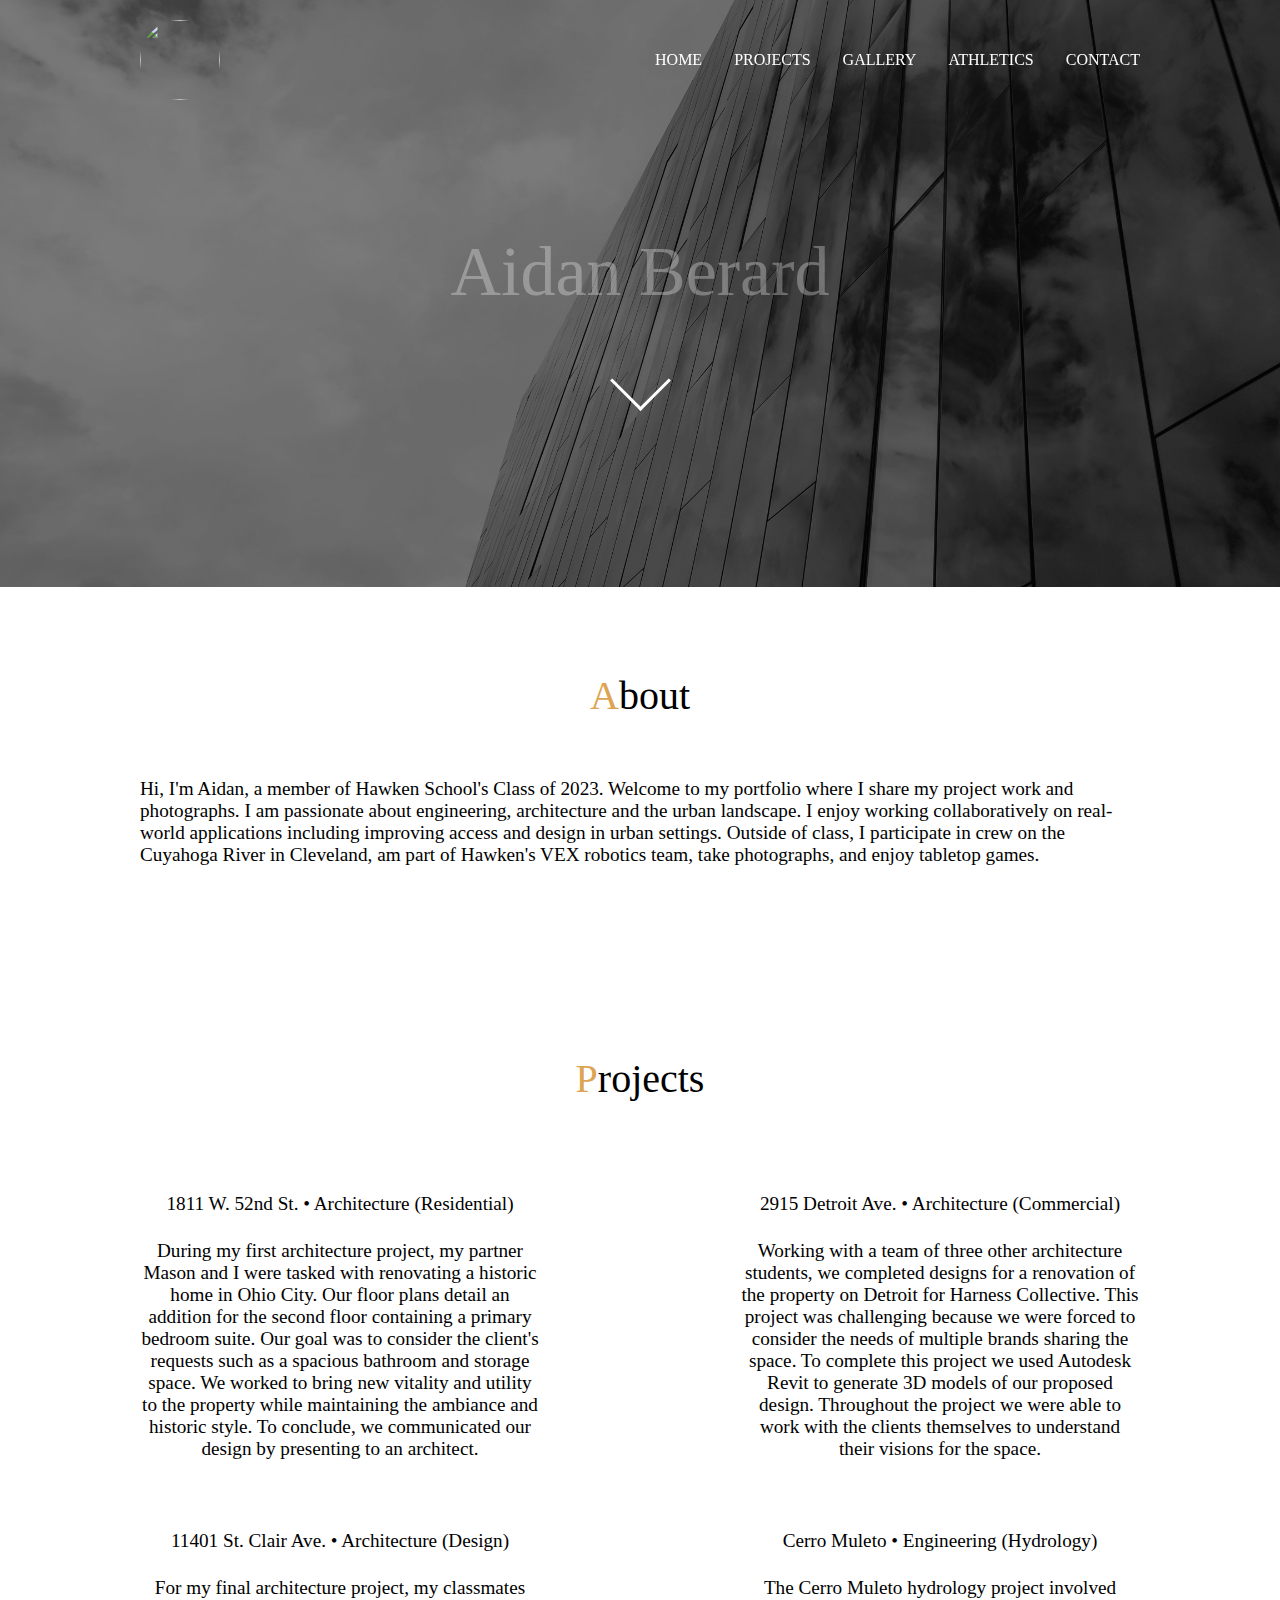
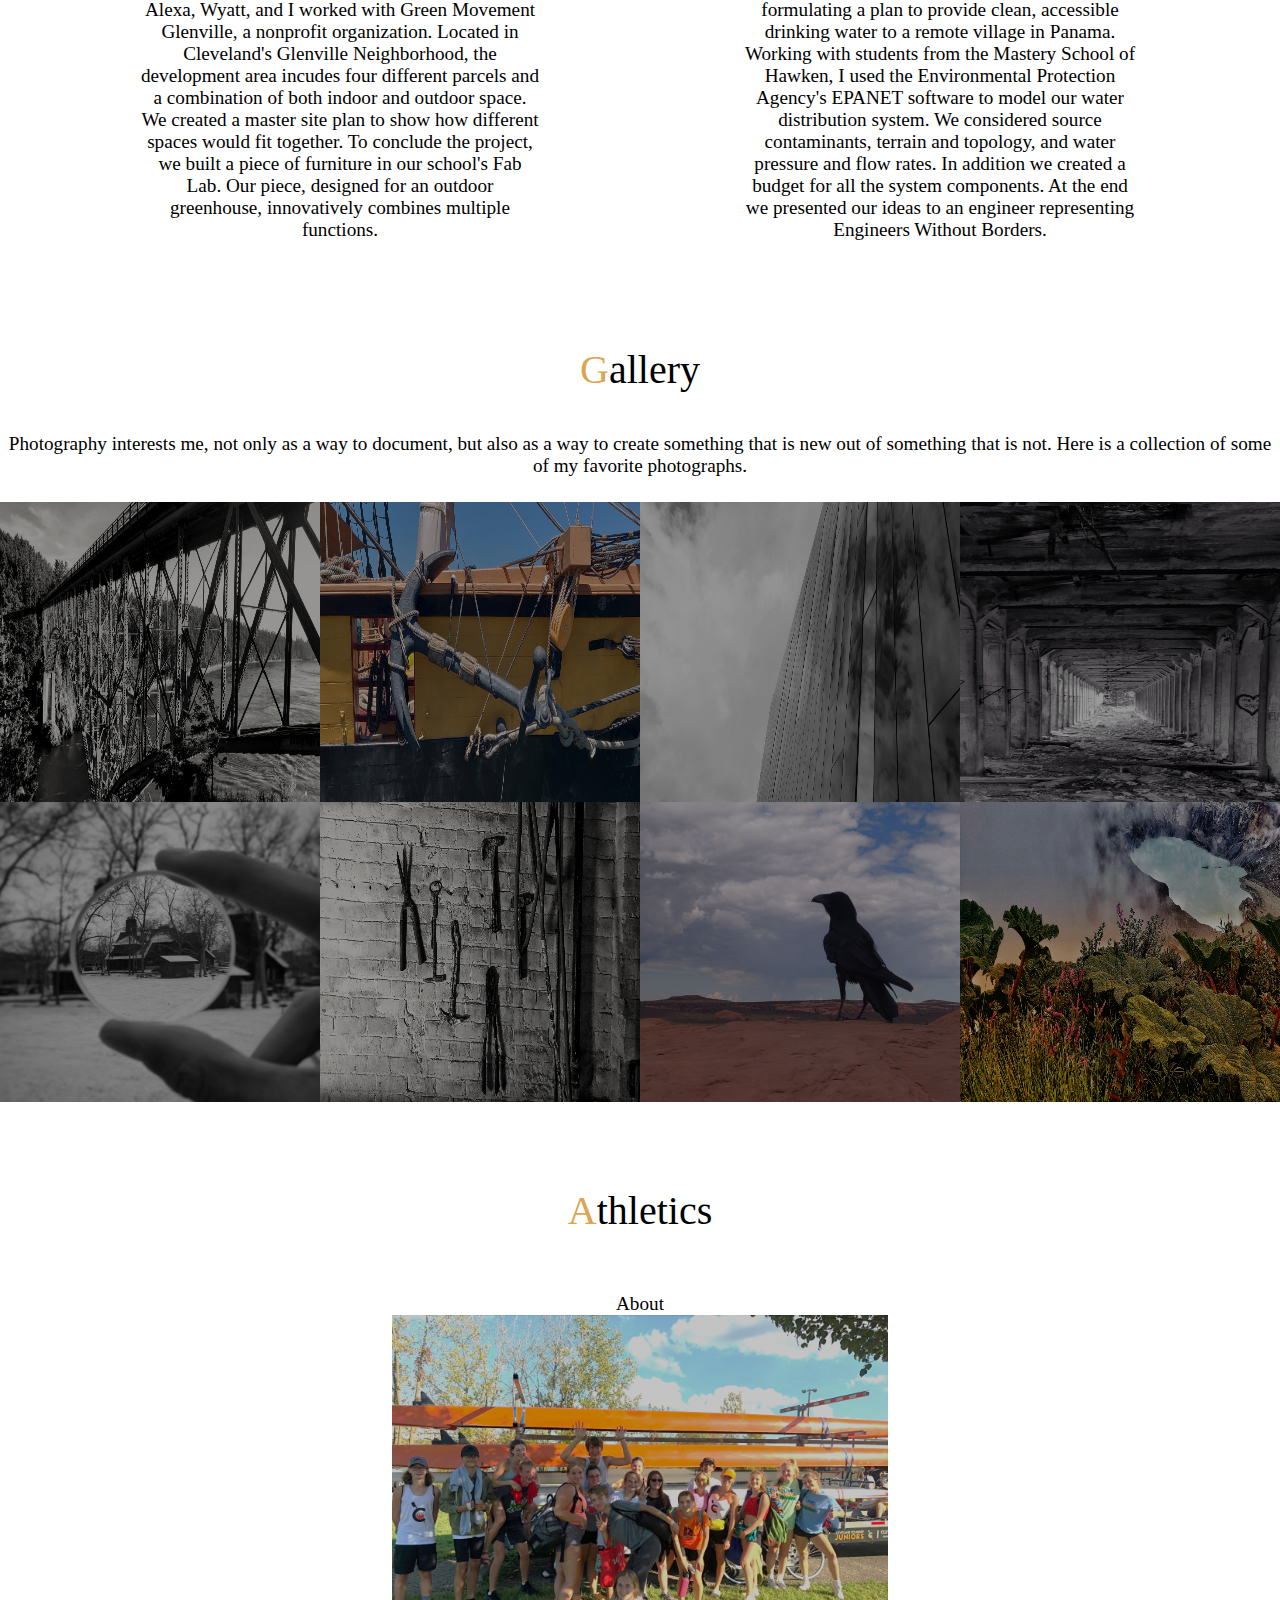
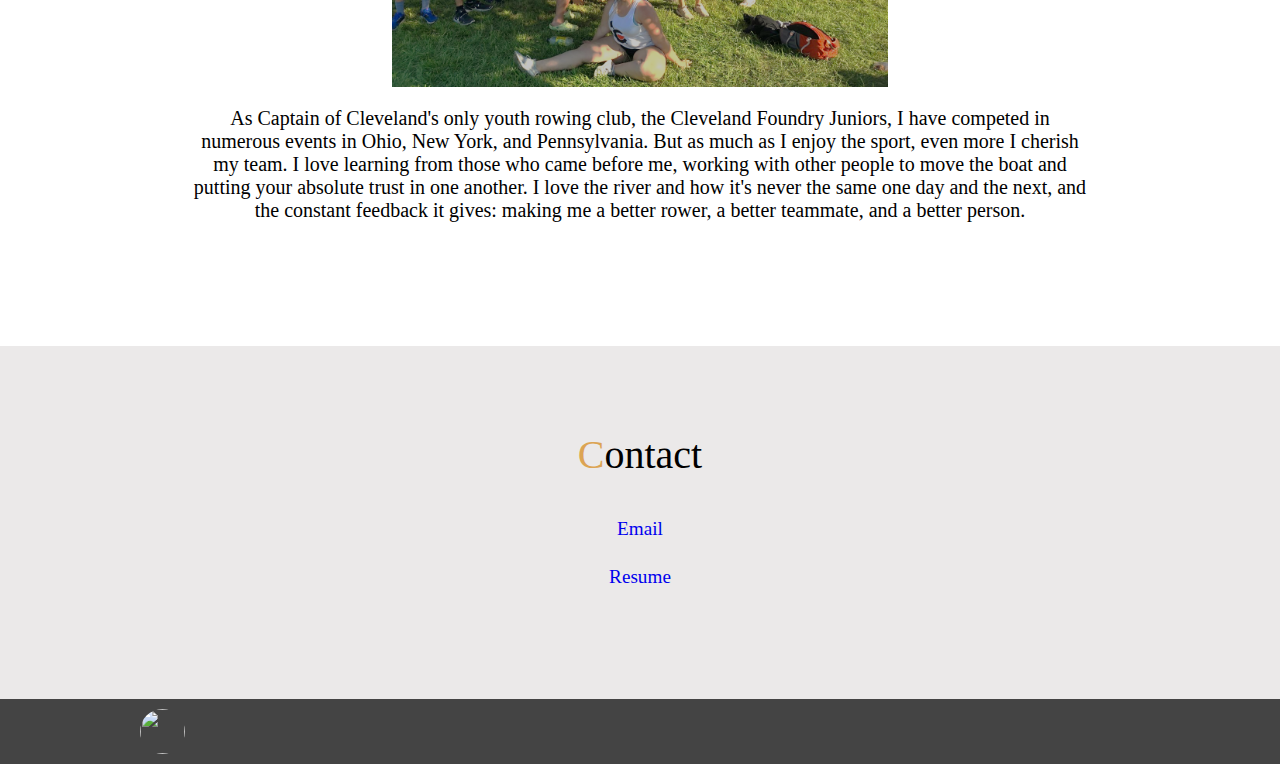
==== index.html @ 5b64a8fa "Add webring ID" ====
<!DOCTYPE html>
<html>

    <head>
        <title>Aidan Berard</title>
        <meta name="viewport" content="width=device-width, initial-scale=1.0">
        <link rel="stylesheet" href="https://use.typekit.net/bsw1cec.css">
        <link type="text/css" rel="stylesheet" href="./css/style.css" />

    </head>
    <body>
        <!-- Website Header-->
        <header>
            <!-- Main Navigation-->
            <nav>
                <div class="aw-container aw-align-center"> 
                    <!--a class="aw-logo aw-section-link" href="#">AB</a>-->
                    <img src="https://raw.githubusercontent.com/23beraid/23beraid.github.io/main/initial2.png" class= "aw-logo aw-section-link" alt="" href="#">
                    <ul class="aw-navigation">
                        <li><a class="aw-section-link" href="#">Home</a></li>
                        <li><a class="aw-section-link" href="#aw-projects">Projects</a></li>
                        <li><a class="aw-section-link" href="#aw-gallery">Gallery</a></li>
                        <li><a class="aw-section-link" href="#aw-testimonials">Athletics</a></li>
                        <li><a class="aw-section-link" href="#aw-contact">Contact</a></li>
                        
                    </ul>
                </div>
            </nav>
            <!-- Header Content-->
            <section class="aw-header-content">
                <div class="aw-header-text">
                    <h1 class='aw-pulsate'>Aidan Berard</h1>
                    <I class="aw-arrow aw-section-link" data-href="#aw-about"></I>
                </div>
                <img class="aw-main-banner" src="img\flickr\3.jpg" alt="Awesome main banner" />
            </section>

        </header>
        <!-- Main Content-->
        <section>
            <section id="aw-about" class="aw-container aw-section">
            <h3>About</h3>
            <p>Hi, I'm Aidan, a member of Hawken School's Class of 2023. Welcome to my portfolio where I share my project work and photographs.
                I am passionate about engineering, architecture and the urban landscape. 
                I enjoy working collaboratively on real-world applications including improving access and design in urban settings. 
                Outside of class, I participate in crew on the Cuyahoga River in Cleveland, am part of Hawken's VEX robotics team, take photographs, and enjoy tabletop games.         </p>
        </section>
        <section>
            <!-- Projects-->
            <section id="aw-projects" class="aw-container aw-section">
                <h3>Projects</h3>
                <div class="aw-column">
                    <i class="icon-water"></i>
                    <h4>1811 W. 52nd St. • Architecture (Residential)</h4>
                    <p>During my first architecture project, my partner Mason and I were tasked with renovating a historic home in Ohio City. Our
                        floor plans detail an addition for the second floor containing a primary bedroom suite. Our goal was to consider the client's 
                    requests such as a spacious bathroom and storage space. We worked to bring new vitality and utility to the property while
                maintaining the ambiance and historic style. To conclude, we communicated our design by presenting to an architect.  </s>  </p>
                </div>
                <div class="aw-column">
                    <i class="icon-water"></i>
                    <h4>2915 Detroit Ave. • Architecture (Commercial)</h4>
                    <p>Working with a team of three other architecture students, we completed designs for a renovation of the property on Detroit for 
                        Harness Collective. This project was challenging because we were forced to consider the needs of multiple brands sharing
                    the space. To complete this project we used Autodesk Revit to generate 3D models of our proposed design. Throughout
                the project we were able to work with the clients themselves to understand their visions for the space. </p>
                </div>
                <div class="aw-column">
                    <i class="icon-water"></i>
                    <h4>11401 St. Clair Ave. • Architecture (Design)</h4>
                    <p>For my final architecture project, my classmates Alexa, Wyatt, and I worked with Green Movement Glenville, a 
                        nonprofit organization. Located in Cleveland's Glenville Neighborhood, the development area incudes four
                        different parcels and a combination of both indoor and outdoor space. We created a master site plan to show
                        how different spaces would fit together. To conclude the project, we built a piece of furniture in our school's Fab Lab. 
                      Our piece, designed for an outdoor greenhouse, innovatively combines multiple functions. </p>
                </div>
                <div class="aw-column">
                    <i class="icon-water"></i>
                    <h4>Cerro Muleto • Engineering (Hydrology)</h4>
                    <p>The Cerro Muleto hydrology project involved formulating a plan to provide clean, accessible drinking water to 
                        a remote village in Panama. Working with students from the Mastery School of Hawken, I used the Environmental
                        Protection Agency's EPANET software to model our water distribution system. We considered source contaminants,
                        terrain and topology, and water pressure and flow rates. In addition we created a budget for all the system
                        components. At the end we presented our ideas to an engineer representing Engineers Without Borders. </p>
                </div>
            </section>
        <ul id="aw-gallery"></ul>
            <h3> Gallery</h3>
                <h4> Photography interests me, not only as a way to document, but also as a way to create something that is new out of
                    something that is not. Here is a collection of some of my favorite photographs. 
                </h4>
            
            <!-- Gallery-->
            <ul id="aw-gallery">
                
                
               
                <li><img src="./img/flickr/1.jpg" alt=""/></li>
                <li><img src="./img/flickr/2.jpg" alt=""/></li>
                <li><img src="./img/flickr/3.jpg" alt=""/></li>
                <li><img src="./img/flickr/4.jpg" alt=""/></li>
                <li><img src="./img/flickr/5.jpg" alt=""/></li>
                <li><img src="./img/flickr/6.jpg" alt=""/></li>
                <li><img src="./img/flickr/7.jpg" alt=""/></li>
                <li><img src="./img/flickr/8.jpg" alt=""/></li>
                <!-- <li><img src="./img/gallery/gallery-9.jpg" alt=""/></li>
                <li><img src="./img/gallery/gallery-10.jpg" alt=""/></li>
                <li><img src="./img/gallery/gallery-11.jpg" alt=""/></li>
                <li><img src="./img/gallery/gallery-12.jpg" alt=""/></li>
                <li><img src="./img/gallery/gallery-13.jpg" alt=""/></li>
                <li><img src="./img/gallery/gallery-14.jpg" alt=""/></li> -->
            </ul>
            <section id="aw-testimonials" class="aw-section">
                <h3>Athletics</h3>
                <div class="aw-testimonials">
                    <ul>
                        <li>
                            <div class="aw-user-data">
                                <!--<img src="./img/Users/user-1.jpg" alt="" /> -->
                                <span class="aw-user-name">About</span>

                            </div>
                            <ul id="aw-gallery2">
                                <li><img src="./img/flickr/crewpic.png" alt=""/> </li>
                             </ul>
                            <p>As Captain of Cleveland's only youth rowing club, the Cleveland Foundry Juniors, I have competed in 
                                numerous events in Ohio, New York, and Pennsylvania. But as much as I enjoy the sport, even more I cherish
                                my team. I love learning from those who came before me, working with other people to move the boat and 
                                putting your absolute trust in one another. I love the river and how it's never the same one day and the next,
                                and the constant feedback it gives: making me a better rower, a better teammate, and a better person.
                            </p>
                        </li>
                        <li>
                            <div class="aw-user-data">
                                <!-- img src="./img/Users/user-2.jpg" alt="" /> -->
                                <span class="aw-user-name">2019-2020</span>

                            </div>
                            <p>Head of the Cuyahoga • Mens Jr. Novice 8+ • 14th </p>
                            <p>  Hoover Columbus Fall Classic • Mens Jr. Novice 8+ • 7th </p>
                            <p>   Blake Haxton Fall Regatta • Mens 1st Novice 8+ • 10th </p>

                        </li>
                        <li>
                            <div class="aw-user-data">
                                <!--img src="./img/Users/user-3.jpg" alt="" />-->
                                <span class="aw-user-name">2020-2021</span>

                            </div>
                            <p>Midwest Youth Championship • Boys U17 2x • 5th </p>
                            <p>Midwest Youth Championship • Boys 1st Varsity 4+ • 6th</p>
                        </li>
                        <li>
                            <div class="aw-user-data">
                                <!--img src="./img/Users/user-3.jpg" alt="" />-->
                                <span class="aw-user-name">2021-2022</span>

                            </div>
                            <p>Head of the Cuyahoga • Mens Jr. 4+ • 15th</p>
                            <p> Head of the Ohio • Mens Youth 2x • 8th</p>
                            <p> Hoover Columbus Fall Classic • Mens Jr. 1x • 11th</p>
                            <p> Blake Haxton Fall Regatta • Mens Varsity 2x • 5th</p>
                            <p> Hoover Sprints • Mens Varsity 4+ • 5th</p>
                            <p> John Bennett Regatta • Mens Varsity 4+ • 9th</p>
                        </li>
                        <li>
                            <div class="aw-user-data">
                                <!--img src="./img/Users/user-3.jpg" alt="" />-->
                                <span class="aw-user-name">2022-2023</span>

                            </div>
                            <p>Head of the Cuyahoga • Mens Youth 4+ • 15th</p>
                            <p> Head of the Ohio • Mens Youth 1x • 11th</p>
                            <p> Hoover Columbus Fall Classic • Mens Jr. 1x • 5th</p>
                            <p> Blake Haxton Fall Regatta • Mens 1st Varsity 4+ • 16th</p>
                            <p> Rust Belt Grand Prix • Mixed Varsity 8x+ • 1st</p>
                            <p> Rust Belt Grand Prix • Mens 1st Varsity 4+ • 2nd</p>
                            <p> Hoover Sprints • Mens Varsity 4+ • 6th </p>
                            <p> Midwest Youth Championship • Mens Varsity 4+ • 6th </p>
                        </li>
                    </ul>
                    <i id="aw-testimonials-prev" class="aw-arrow aw-arrow-left"></i>
                    <i id="aw-testimonials-next" class="aw-arrow aw-arrow-right"></i>
                    
            
                </div>
            </section>
            <!--Contact
            <section id="aw-contact" class="aw-section">
                <h3>Contact Me</h3>
                <form action="" method="">
                    <input type="text" name="name" placeholder="Name" />
                    <input type="text" name="surname" placeholder="Surname" />
                    <input type="email" name="email" placeholder="Email" />
                    <textarea placeholder="Your Message"></textarea>
                    
                    <input type="submit" value="Submit" /> -->
                <!--</form-->
            <section id="aw-contact" class="aw-section">
                <h3>Contact</h3>
                <h4><a class="aw-email" href="mailto:23beraid@hawken.edu">Email</a></h4>
                <h4><a class="aw-email" href="https://acrobat.adobe.com/link/track?uri=urn:aaid:scds:US:9bbc775e-0b44-4bac-8e54-c788803b5733">Resume</a></h4>
            </section>
        </section>
        
        <!-- Website Footer-->
        <footer>
            <div class="aw-container aw-align-center">
                <!--<a class="aw-logo aw-section-link" href="#">AB</a>-->
                <img src="https://raw.githubusercontent.com/23beraid/23beraid.github.io/main/initial2.png" class= "aw-logo aw-section-link" alt="" href="#">
                <!-- <ul class="aw-social-icons">
                    <li><a href="#"><i class="icon-onedrive"></i></a></li>
                    <li><a href="#"><i class="icon-wikipedia"></i></a></li>
                    <li><a href="#"><i class="icon-firefox"></i></a></li>
                    <li><a href="#"><i class="icon-delicious"></i></a></li>
                </ul> -->
            </div>
            <div class="webring"></div>
        </footer>
        <script src="./js/main.js"></script>
        <script type="module" src="https://sitring.eric.si/webring.js?id=aberard" id="webring"><script>
    </body>
</html>
---- css/style.css ----
/* fonts*/
@import 'fonts.css';

/* General styles */
body{
    margin:0;
    padding: 0;
    font-family: eb-garamond,serif;
    font-weight: 400;
    font-style: normal; 
    font-size: larger;
}
a{text-decoration: none;}
h1, h2, h3, h4, h5, h6{
    font-weight: normal;
}
h1{color:#fff;
    font-size: 70px;
    font-weight: lighter;}
h3{
    width:100%;
    text-align:center;
    margin-top: 0;
    font-size: 40px;

}
h3:first-letter{
    color: #dca453;
}
h4{text-align: center;}
/* Header */
header{position:relative;}
.aw-container{
    margin: 0 auto;
    display: flex;
    flex-wrap: wrap;
    width: 100%;
    max-width: 1000px;
    justify-content: space-between;
    box-sizing: border-box;

}
.aw-align-center{
    align-items: center;
}
header nav {
    position: fixed;
    width: 100%;
    padding: 10px 0;
    z-index:999;
    margin: 10px 0;
    -webkit-transition: all .3s ease;
    transition:all .3s ease;
}
header nav.aw-nav-fixed{
    background: rgba(0, 0, 0, .5);
    margin:0;
}
header nav ul.aw-navigation {
    margin: 0;
    padding: 0;
    display: flex;
    list-style-type: none;
}
header nav ul.aw-navigation li a {
    display: block;
    color: #fff;
    font-size: 16px;
    text-transform: uppercase;
    padding: 016px;
}
header nav ul.aw-navigation li:last-child a {
    padding-right:0;

}
header nav ul.aw-navigation li a:after{
    content: '';
    display: block;
    height:1px;
    width:0;
    background-color:#fff;
    -webkit-transition:all.3s ease;
    transition:all.3s ease;
    opacity:0;
}
header nav ul.aw-navigation li a:hover:after{
    width:100%;
    opacity:1;
    
     
}
.aw-header-text{
    position: absolute;
    width: 100%;
    height: 100%;
    display: flex;
    justify-content: center;
    align-items: center;
    background: rgba(0, 0, 0, .5);
    flex-direction: column;
}
.aw-main-banner{
    display:block;
    width: 100%;
}
.aw-header-text .aw-arrow {
    display: inline-block;
    border: solid #fff;
        border-top-width: medium;
        border-right-width: medium;
        border-bottom-width: medium;
        border-left-width: medium;
    padding: 20px;
    border-width: 0 3px 3px 0;
    transform: rotate(45deg);
    -webkit-transform: rotate(45deg);
    cursor: pointer;
    transition:opacity .3s ease;
    -webkit-transition:opactity .3s ease;
}
.aw-header-text .aw-arrow:hover{
    opacity:.7;
}
/* Logo */
.aw-logo {
    color: #fff;
    font-size: 25px;
    text-decoration: none;
    border: solid 0px;
    width: 80px;
    height: 80px;
    border-radius: 100%;
    display: flex;
    justify-content: center;
    align-items: center;
    cursor:pointer;

}

/* Sections*/
.aw-section {
    padding:85px 0;

}
/* About us*/
#aw-projects .aw-column {
    width:40%;
    margin-top: 25px;
    text-align: center;

}
#aw-projects i{
    font-size: 45px;
    color: #dca453;

}
/*Gallery*/
#aw-gallery{
    list-style-type: none;
    display:flex;
    flex-direction:row;
    flex-wrap:wrap;
    margin:0px;
    padding:0px;

}
#aw-gallery li {
    position:relative;
    overflow:hidden;
    width:25%;
    height:300px;
    cursor:pointer;
}
#aw-gallery2 li {
    position:relative;
    overflow:hidden;
    width:100%;
    height:372px;
    cursor:default;
}
#aw-gallery li img{
    position:relative;
    overflow:hidden;
    width:100%;
    height:100%;
    -webkit-transition:all .3s ease;
    transition:all .3s ease;
    
}
#aw-gallery2 li img{
    position:relative;
    overflow:hidden;
    width:100%;
    height:100%;
    -webkit-transition:all .3s ease;
    transition:all .3s ease;
    
}
#aw-gallery li:hover img {
    transform:scale(1.2);
    -webkit-transform:scale(1.2);
}
#aw-gallery li:after{
    display:block;
    content:'';
    position:absolute;
    top:0;
    left:0;
    width:100%;
    height:100%;
    background:rgba(0, 0, 0, .4);
}
#aw-gallery li:hover:after{
    width:0;
    height:0;
    /*-webkit-transition:all .3s ease;
    transition:all .3s ease;*/
}
.aw-backdrop {
    position: fixed;
    display: flex;
    justify-content: center;
    align-items: center;
    top: 0;
    width: 100%;
    height: 100%;
    background: rgba(0,0,0,.9);
    z-index: 9999;

}
span.aw-backdrop-close {
    position: absolute;
    top: 20px;
    right: 20px;
    height: 30px;
    width: 30px;
    color: #fff;
    border: solid 1px;
    border-radius: 100%;
    display: flex;
    align-items: center;
    justify-content: center;
    cursor: pointer;
}
.aw-backdrop img {
    max-width: 80%;
    max-height: 80%;
}
/* Testimonials*/
#aw-testimonials img{
    height: 100px;
    width:100px;
}
#aw-testimonials{
    display:flex;
    flex-direction: column;
    align-items: center;
}
.aw-testimonials{
    max-width:900px;
    position:relative;
}

.aw-testimonials ul{
    padding: 0;
    list-style-type: none;
    display: flex;
    overflow:hidden;
}

.aw-testimonials ul li{
    min-width: 100%;
    display: flex;
    flex-direction: column;
    align-items: center;
    justify-content: center;
    position:relative;

}
.aw-testimonials ul li .aw-user-data img {
    border-radius:100%;
}
.aw-testimonials ul li.aw-user-name{
    display:block;
    margin:15px;
}
.aw-testimonials ul li div.aw-user-data{
    display: flex;
    flex-direction: column;
    align-content: center;
    align-items: center;
}
.aw-testimonials ul li>p {
    font-style: normal;
    color: rgb(0, 0, 0);
    font-size: 20px;
    text-align: center;
    
}
.aw-testimonials .aw-arrow{
    display: inline-block;
    border: solid rgb(0, 0, 0);
        border-top-width: medium;
        border-right-width: medium;
        border-bottom-width: medium;
        border-left-width: medium;
    padding: 20px;
    border-width: 0 3px 3px 0;
    cursor: pointer;
    transition:border-color .3s ease;
    -webkit-transition:border-color .3s ease;
    position: absolute;
    top:50%;
}
.aw-testimonials .aw-arrow:hover{
    border-color:#dca453;

}
.aw-testimonials i#aw-testimonials-next.aw-arrow.aw-arrow-right{
    -webkit-transform: rotate (315deg);
    transform: rotate(315deg);
    left:120%;
}
.aw-testimonials i#aw-testimonials-prev.aw-arrow.aw-arrow-left{
    -webkit-transform: rotate (135deg);
    transform: rotate(135deg);
    right:120%;

}
/* Contact*/
#aw-contact {
    background: rgb(235, 233, 233);
}
#aw-contact form{
    display: flex;
    flex-direction: column;
    align-items: center;
    max-width: 500px;
    margin: 0 auto;
}
#aw-contact form input:not([type="submit"]){
    width: 100%;
padding: 10px;
margin-bottom: 20px;
border: solid 1px #ccc;
font-size: 14px;
box-sizing: border-box;
font-style: normal;
font-family: eb-garamond, serif;
font-weight: 400;

}
#aw-contact form textarea {
    width: 100%;
    padding: 10px;
    margin-bottom: 20px;
    border: solid 1px #ccc;
    font-size: 14px;
    box-sizing: border-box;
    font-style: normal;
    font-family: eb-garamond, serif;
    font-weight: 400;
    height: 100px;
}
#aw-contact form*::-webkit-input-placeholder{
    color:#ccc;
    font-style:normal;
}
#aw-contact form*::-moz-placeholder{
    color:#ccc;
    font-style:normal;
}
#aw-contact form*:-ms-input-placeholder{
    color:#ccc;
    font-style:normal;
}
#aw-contact form*:moz-input-placeholder{
    color:#ccc;
    font-style:normal;
}
#aw-contact input[type="submit"]{border: none;
    padding: 10px 30px;
    color: #fff;
    background-color: #dca352;
    margin-top: 20px;
    font-size: 16px;
    box-shadow: inset 0 -3px 0 0 #c79652;
    text-transform: none;
    cursor: pointer;
    outline: none;
    -webkit-transition: all .3s ease;
    transition: all .3s ease;
}

#aw-contact input[type="submit"]:hover{
    color:#f5f5f5;
    box-shadow: inset 0 -3px 0 0 #a27c47;
}

#aw-contact li a {
    align-items: center;
}
/* Footer */
footer {
background-color: #444;
padding: 10px 0;
}
footer .aw-logo{
width: 45px;
height:45px;
font-size: 20px;

}
footer .aw-social-icons{
    display: flex;
    list-style-type: none;
}
footer .aw-social-icons li{
    margin-left: 15px;
}
footer .aw-social-icons li a{
    color:#fff;
    display: flex;
    -webkit-transition: opacity .3s ease;
    transition: opacity .3s ease;
}
footer .aw-social-icons li a:hover{
    opacity: .7;
}
/* Animations*/
.aw-pulsate {
    -webkit-animation:pulsate 3s ease-in-out;
    -webkit-animation-iteration-count: infinite;
    opacity: .3;
}
@-webkit-keyframes pulsate {
    0%{
        opacity: .3;
    }
    50%{
        opacity:1;
    }
    100%{
        opacity:.3;
    }

}
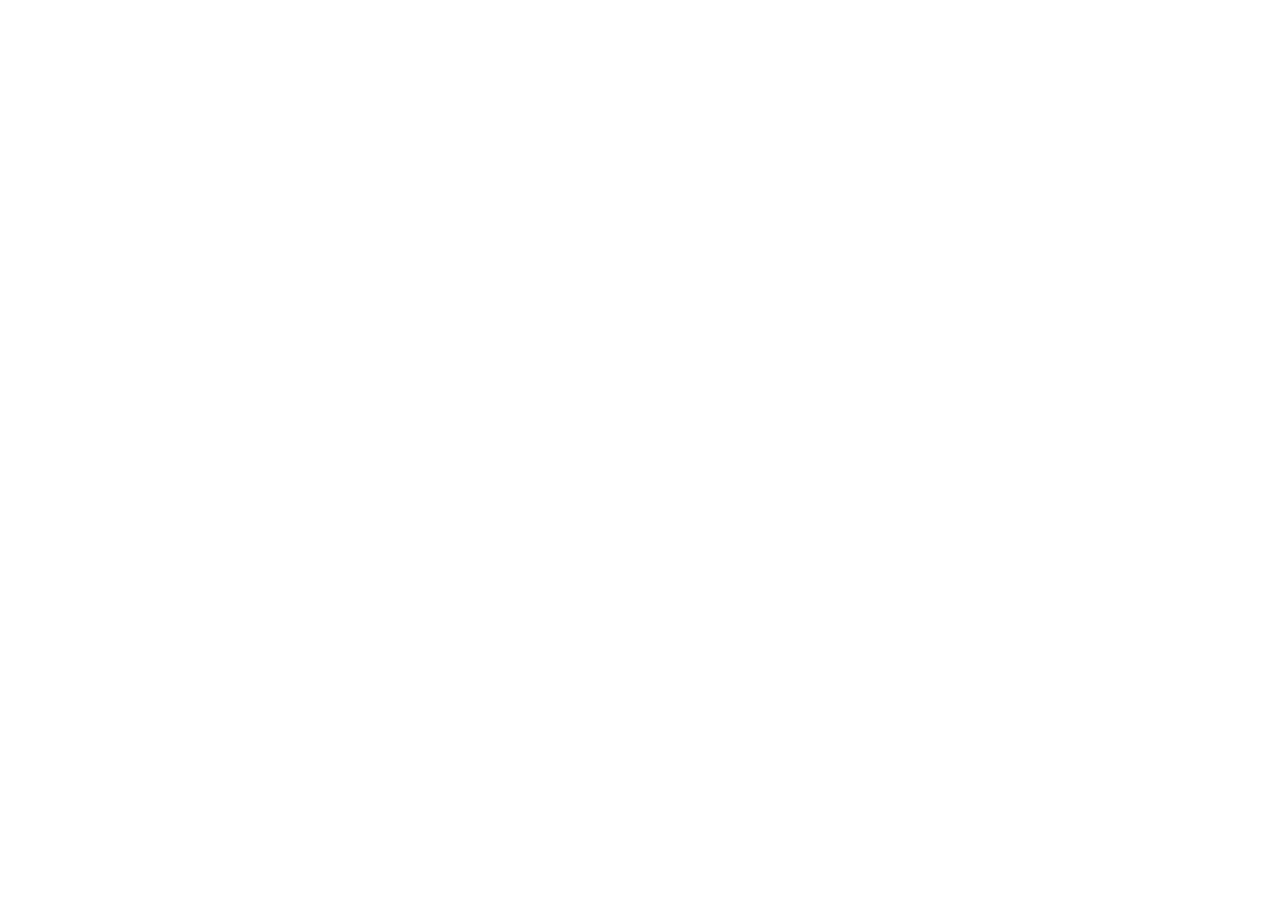
==== commit 44051a0d: "update webring" ====
--- a/index.html
+++ b/index.html
@@ -6,7 +6,7 @@
         <meta name="viewport" content="width=device-width, initial-scale=1.0">
         <link rel="stylesheet" href="https://use.typekit.net/bsw1cec.css">
         <link type="text/css" rel="stylesheet" href="./css/style.css" />
-
+        <script type="module" src="https://sitring.eric.si/webring.js?id=aberard" id="webring"><script>
     </head>
     <body>
         <!-- Website Header-->
@@ -215,9 +215,11 @@
                     <li><a href="#"><i class="icon-delicious"></i></a></li>
                 </ul> -->
             </div>
-            <div class="webring"></div>
+            <div id="webring">
+                                    
+            </div>
         </footer>
         <script src="./js/main.js"></script>
-        <script type="module" src="https://sitring.eric.si/webring.js?id=aberard" id="webring"><script>
+        
     </body>
 </html>
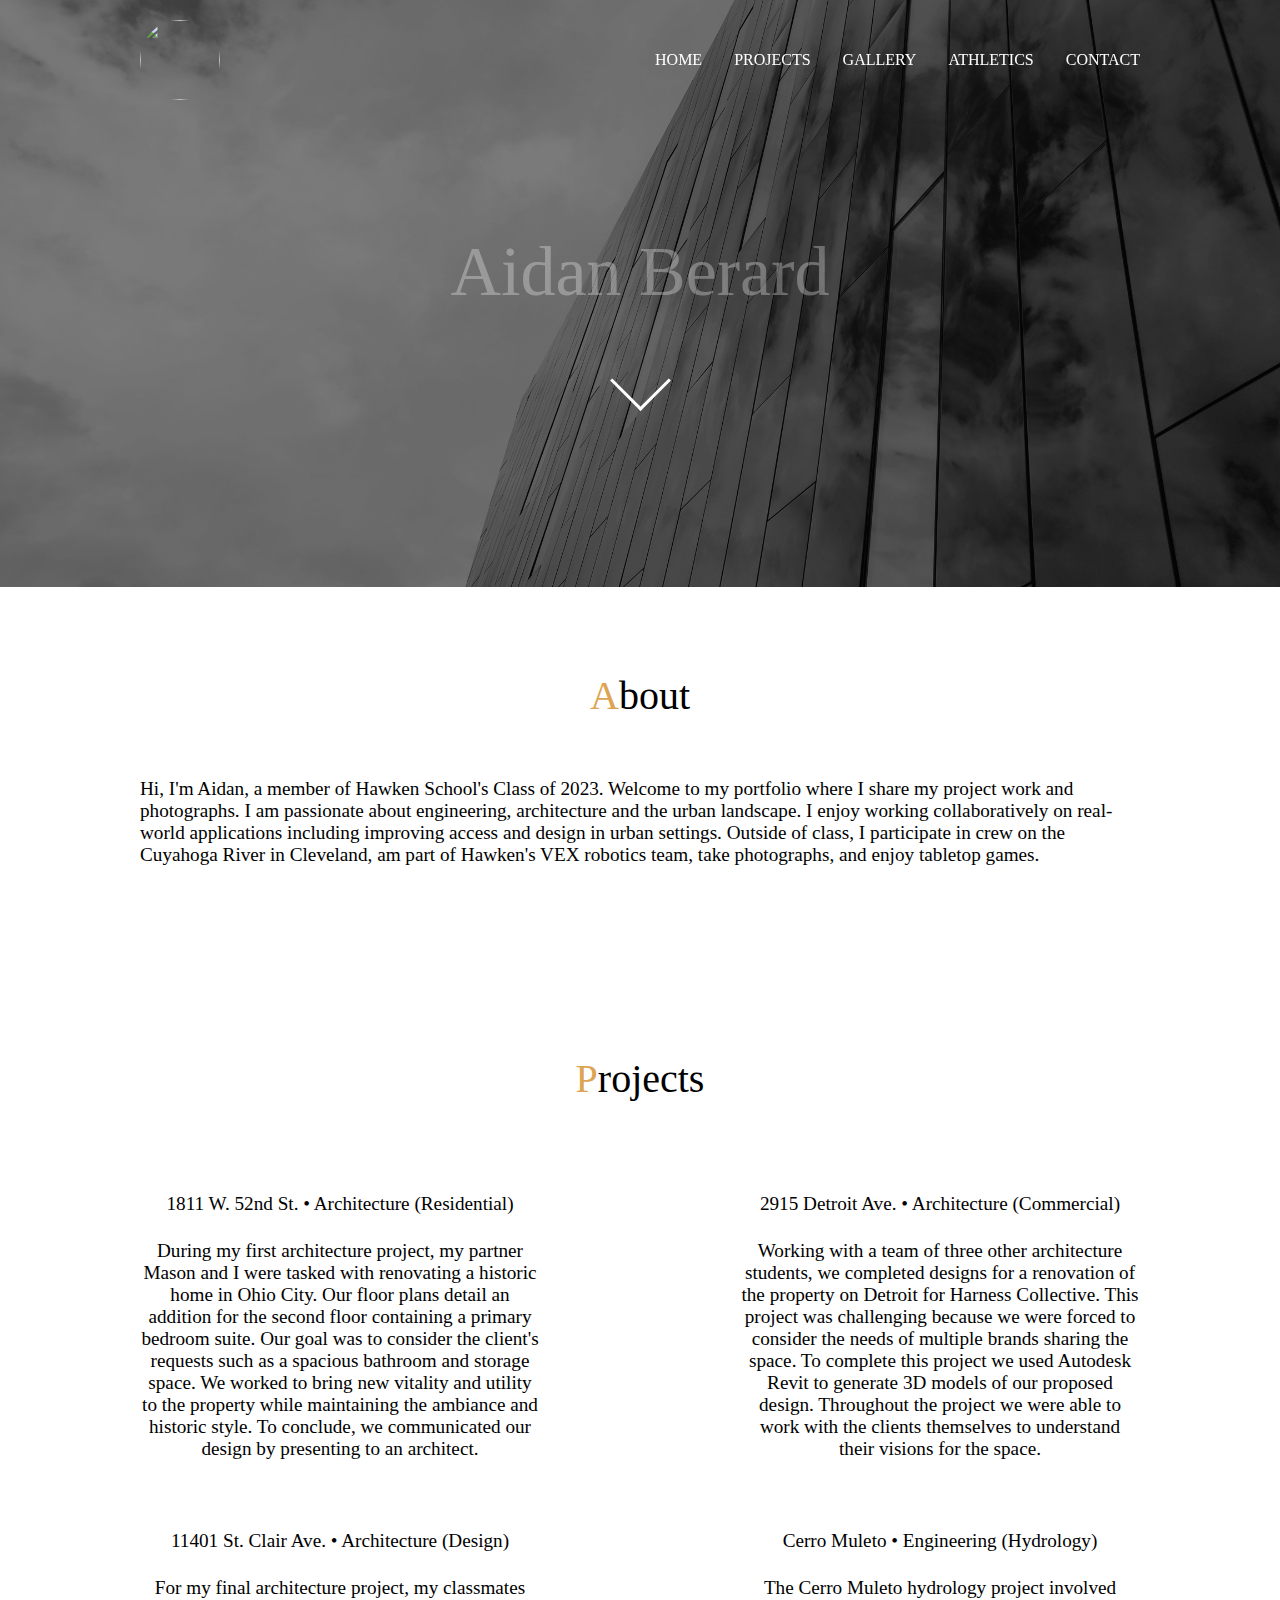
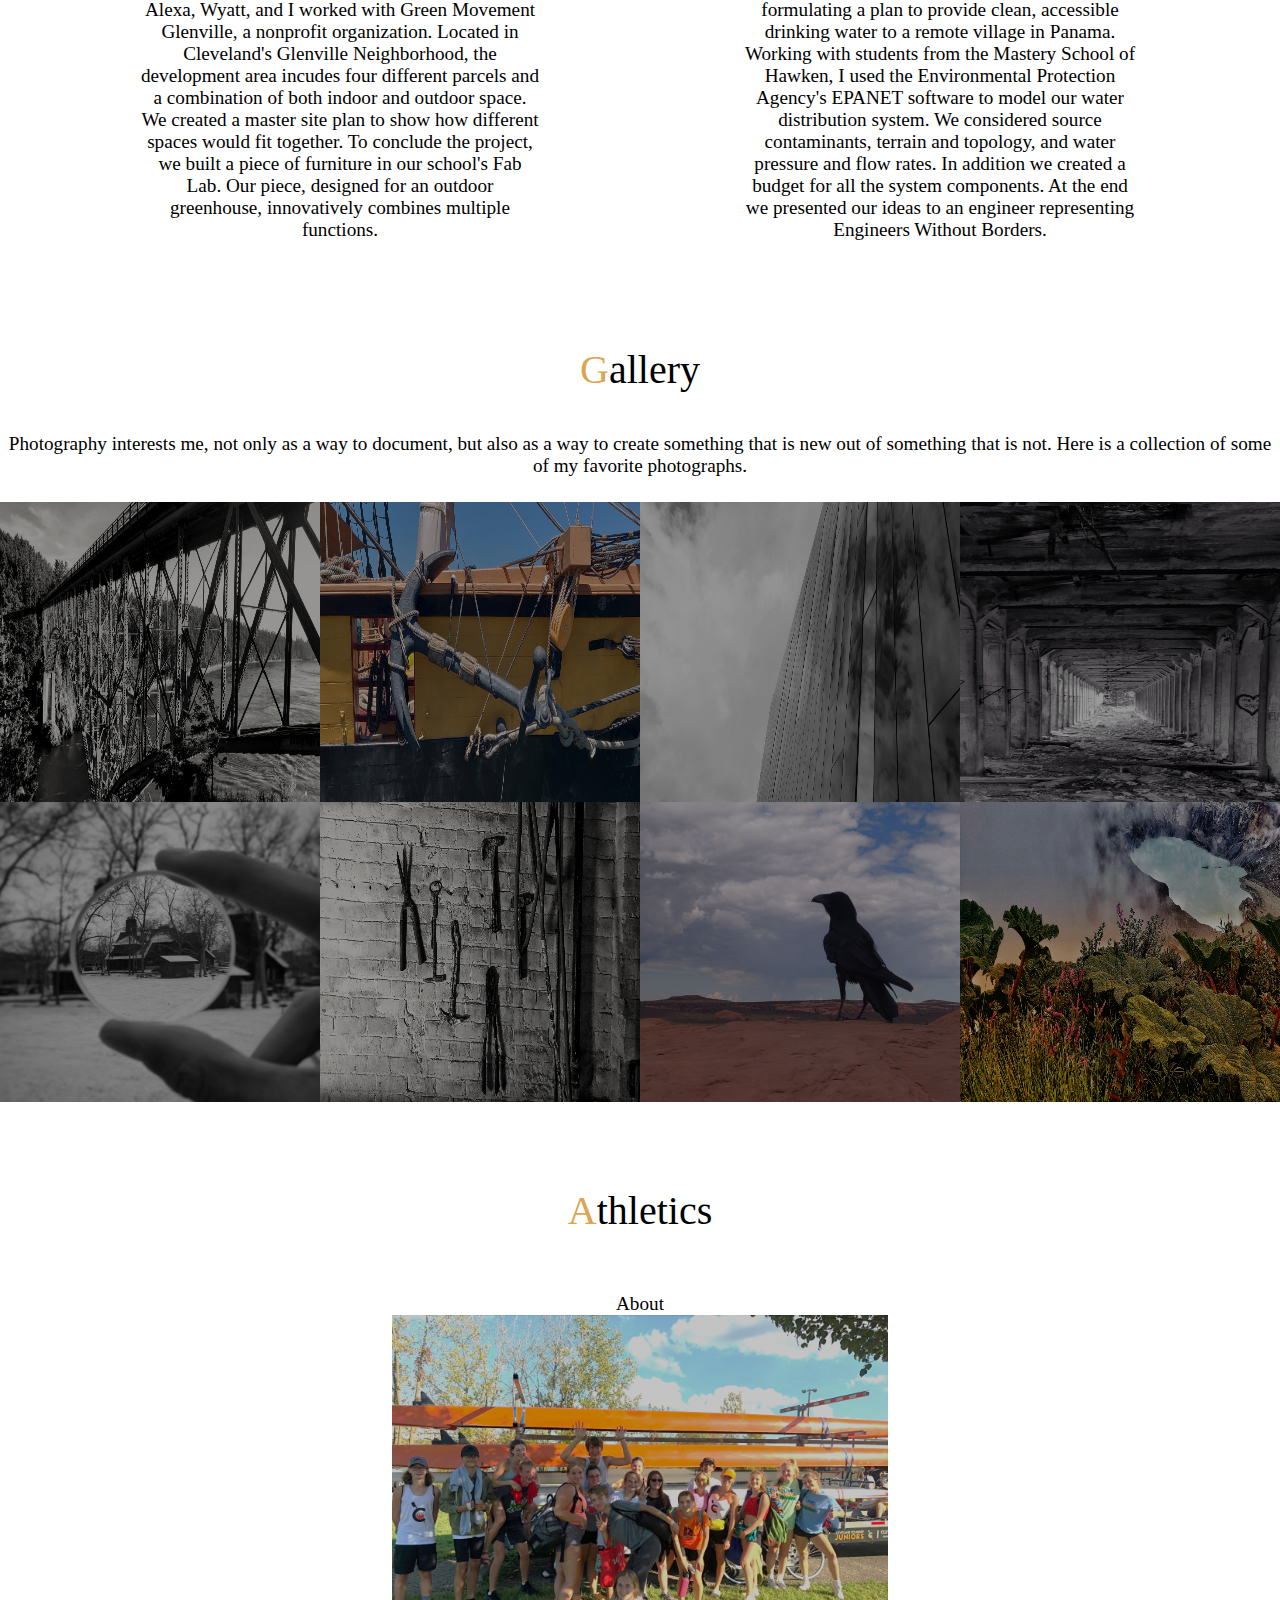
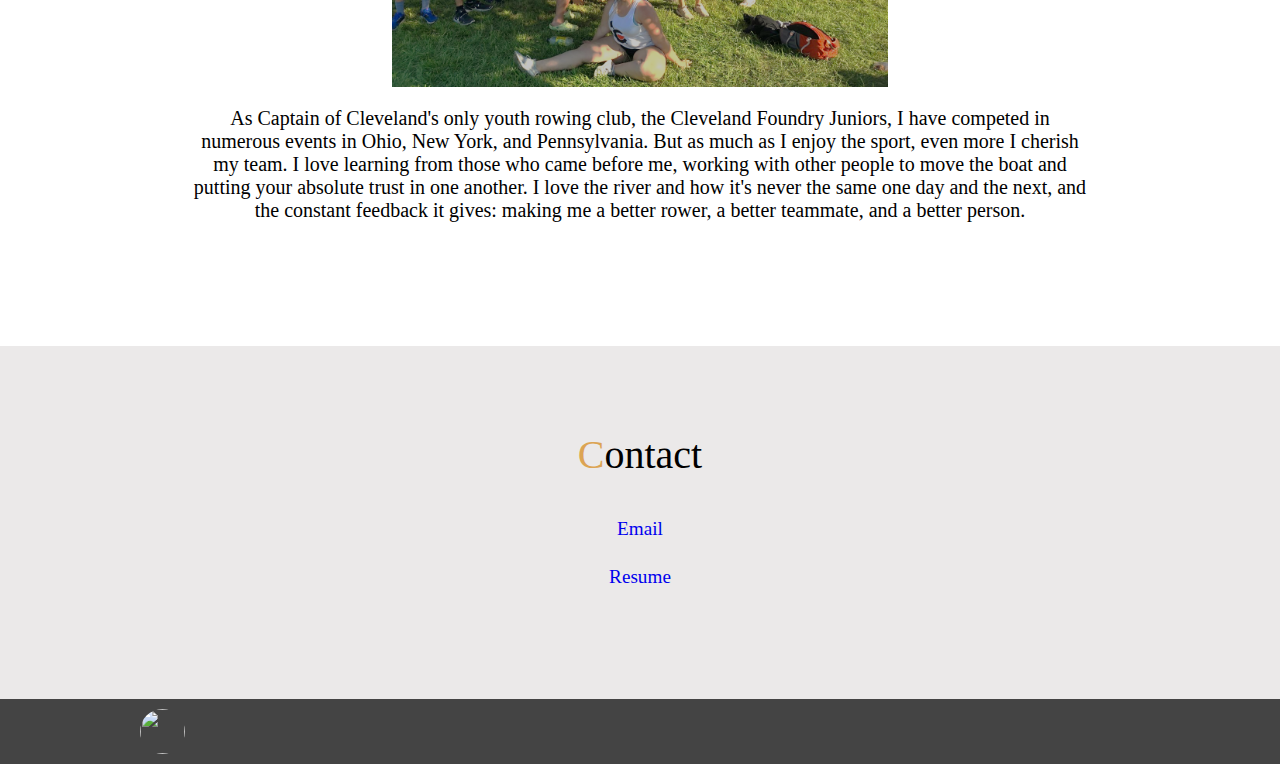
==== commit ff17b0ce: "update web script" ====
--- a/index.html
+++ b/index.html
@@ -6,7 +6,7 @@
         <meta name="viewport" content="width=device-width, initial-scale=1.0">
         <link rel="stylesheet" href="https://use.typekit.net/bsw1cec.css">
         <link type="text/css" rel="stylesheet" href="./css/style.css" />
-        <script type="module" src="https://sitring.eric.si/webring.js?id=aberard" id="webring"><script>
+        <script type="module" src="https://sitring.eric.si/webring.js?id=aberard"="webringjs"></script>
     </head>
     <body>
         <!-- Website Header-->
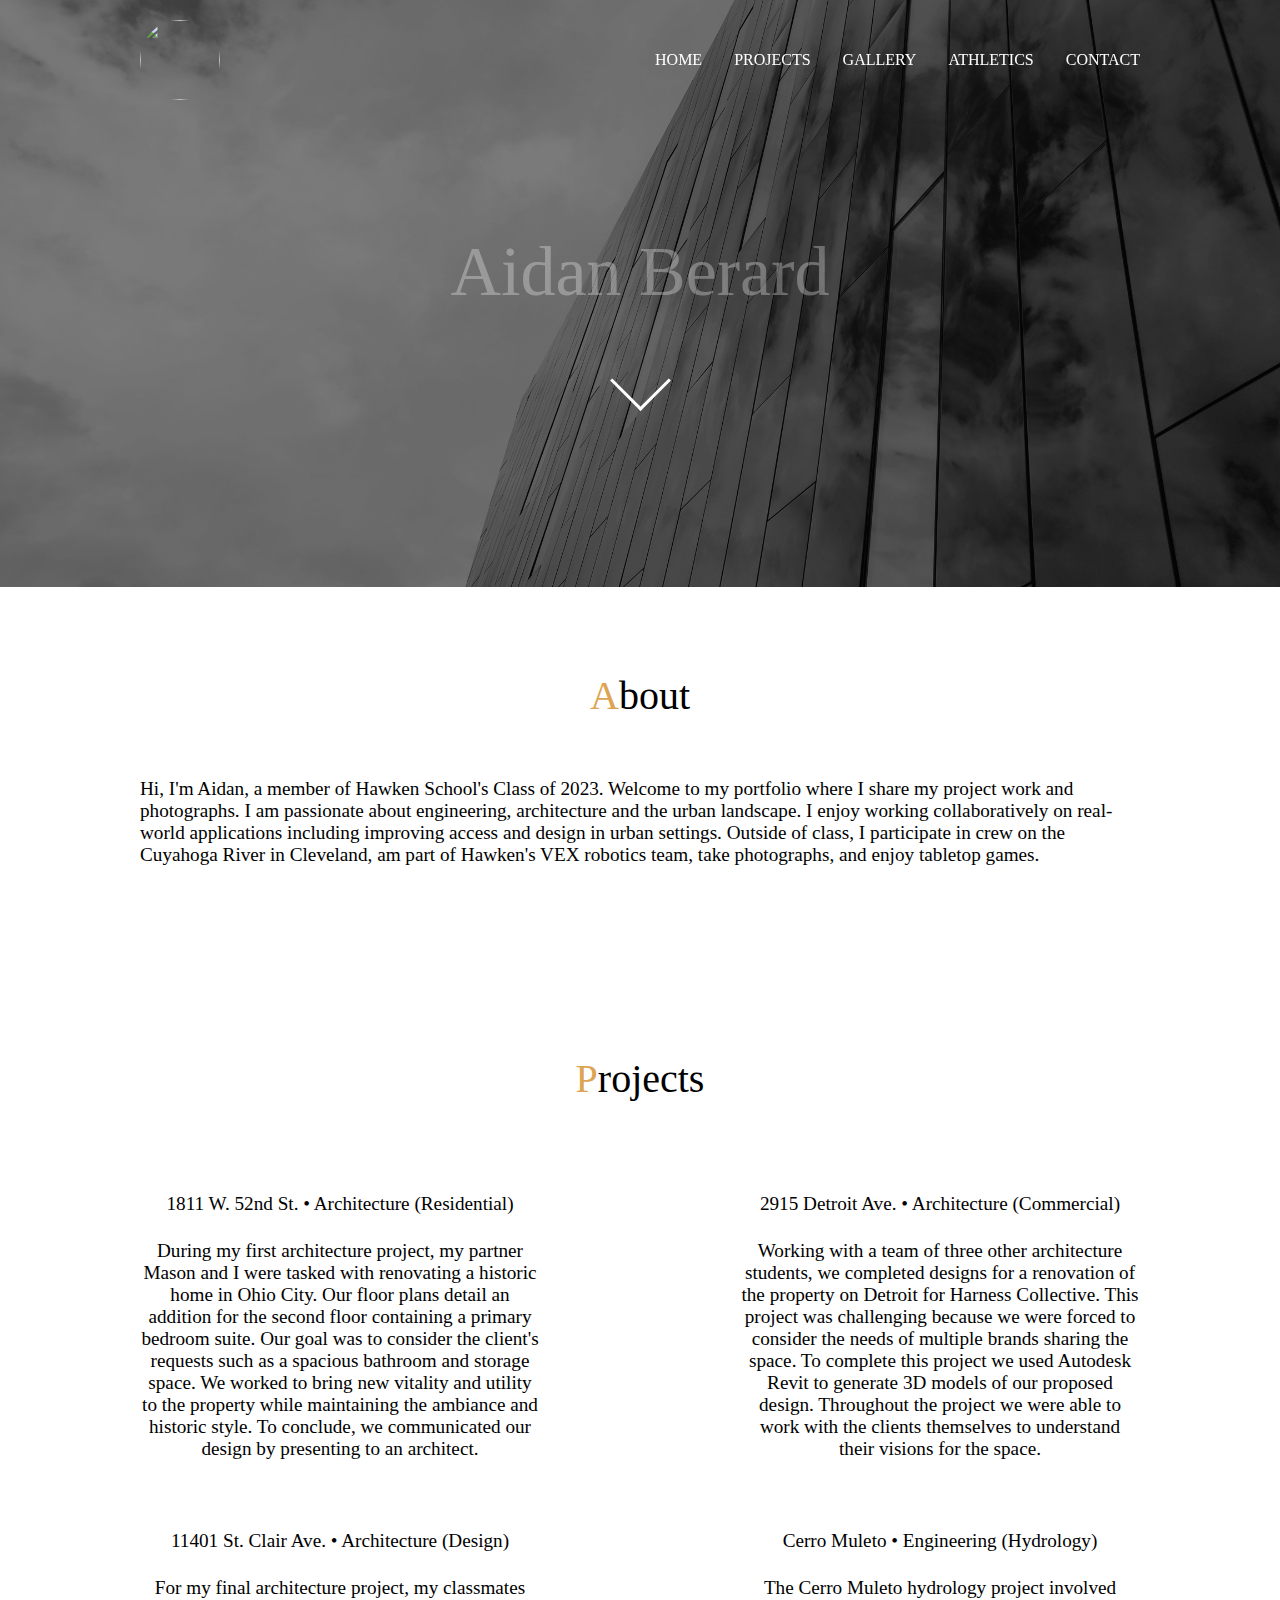
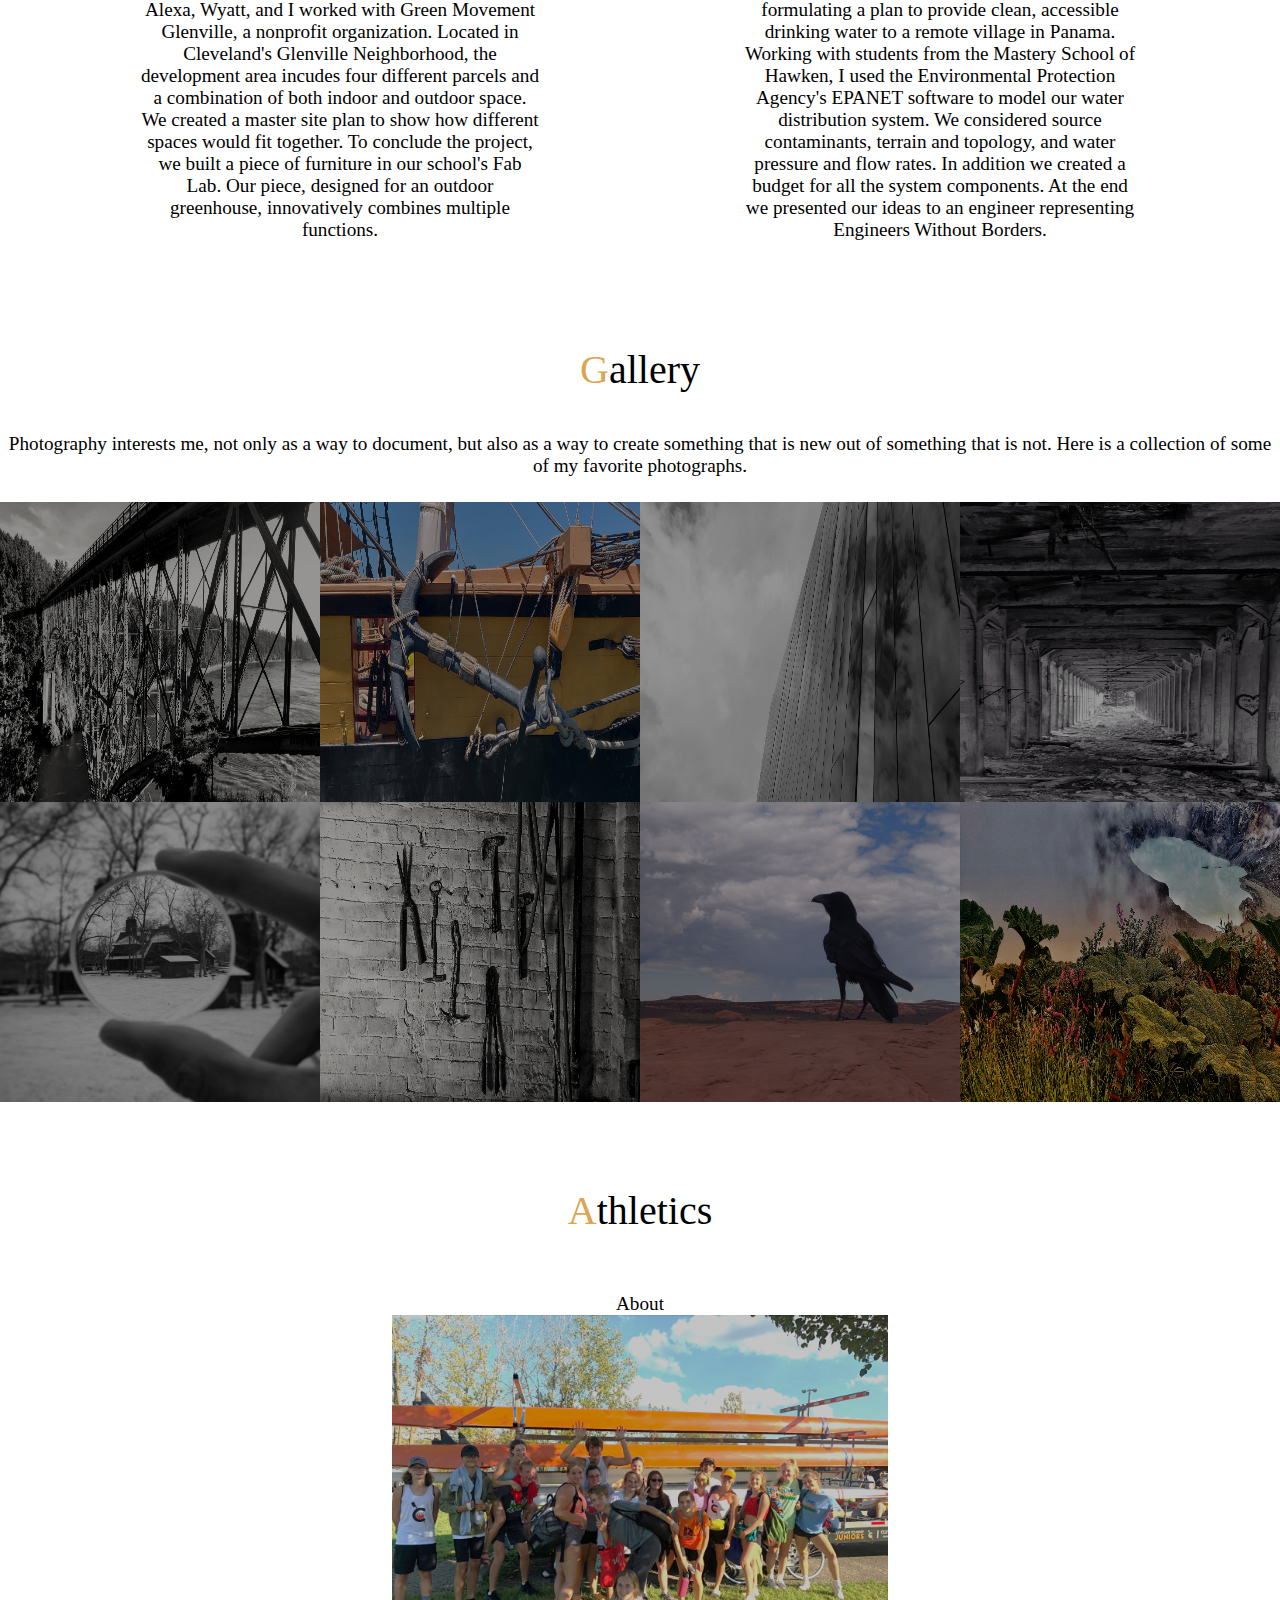
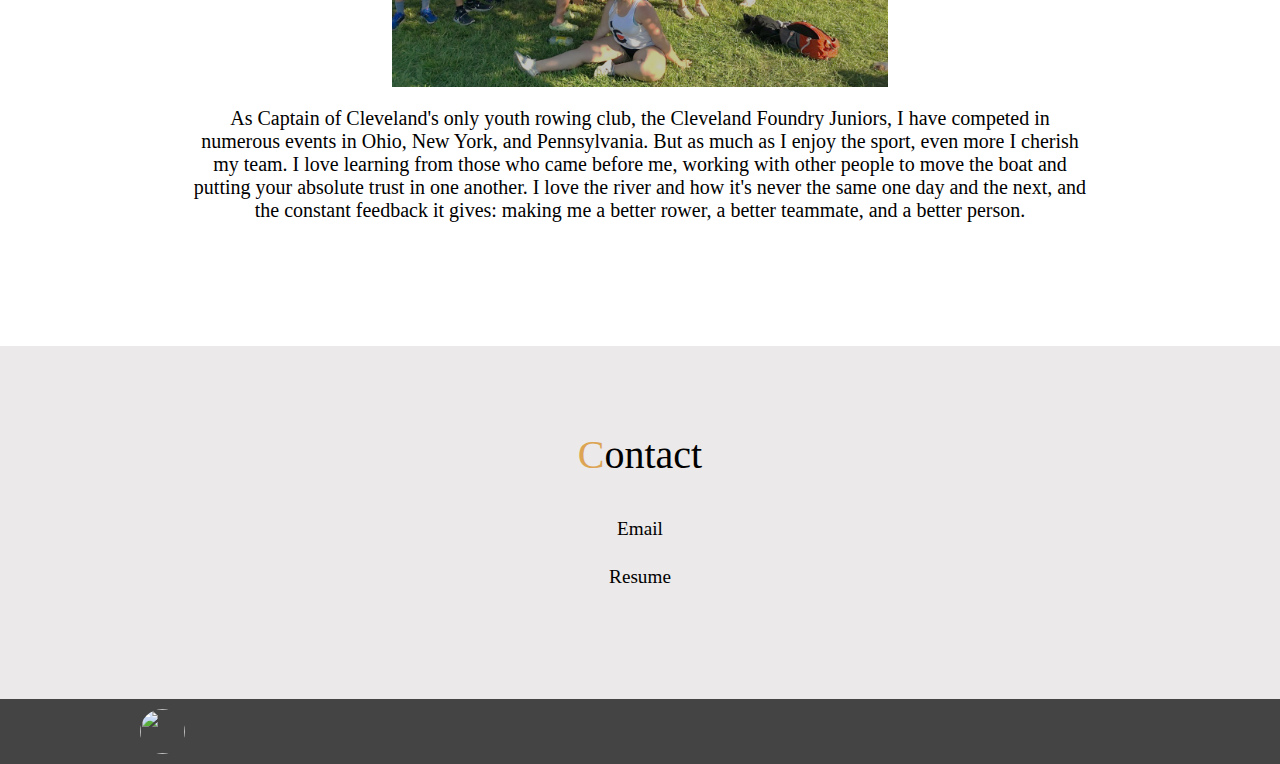
==== commit 59ff1217: "format webring" ====
--- a/index.html
+++ b/index.html
@@ -6,7 +6,7 @@
         <meta name="viewport" content="width=device-width, initial-scale=1.0">
         <link rel="stylesheet" href="https://use.typekit.net/bsw1cec.css">
         <link type="text/css" rel="stylesheet" href="./css/style.css" />
-        <script type="module" src="https://sitring.eric.si/webring.js?id=aberard"="webringjs"></script>
+        <script type="module" src="https://sitring.eric.si/webring.js?id=aberard" id="webringjs"></script>
     </head>
     <body>
         <!-- Website Header-->
@@ -215,7 +215,7 @@
                     <li><a href="#"><i class="icon-delicious"></i></a></li>
                 </ul> -->
             </div>
-            <div id="webring">
+            <div id="webring" class="aw-webring">
                                     
             </div>
         </footer>
--- a/css/style.css
+++ b/css/style.css
@@ -10,7 +10,7 @@
     font-style: normal; 
     font-size: larger;
 }
-a{text-decoration: none;}
+a{text-decoration: none;color:#fff}
 h1, h2, h3, h4, h5, h6{
     font-weight: normal;
 }
@@ -42,6 +42,18 @@
 }
 .aw-align-center{
     align-items: center;
+}
+.aw-webring{
+    color: #fff;
+    text-align: center;
+}
+
+.aw-email{
+    color: #000000;
+}
+footer .aw-webring li a{
+    text-decoration: underline;
+
 }
 header nav {
     position: fixed;
@@ -401,6 +413,8 @@
     align-items: center;
 }
 /* Footer */
+
+
 footer {
 background-color: #444;
 padding: 10px 0;
@@ -427,6 +441,7 @@
 footer .aw-social-icons li a:hover{
     opacity: .7;
 }
+
 /* Animations*/
 .aw-pulsate {
     -webkit-animation:pulsate 3s ease-in-out;
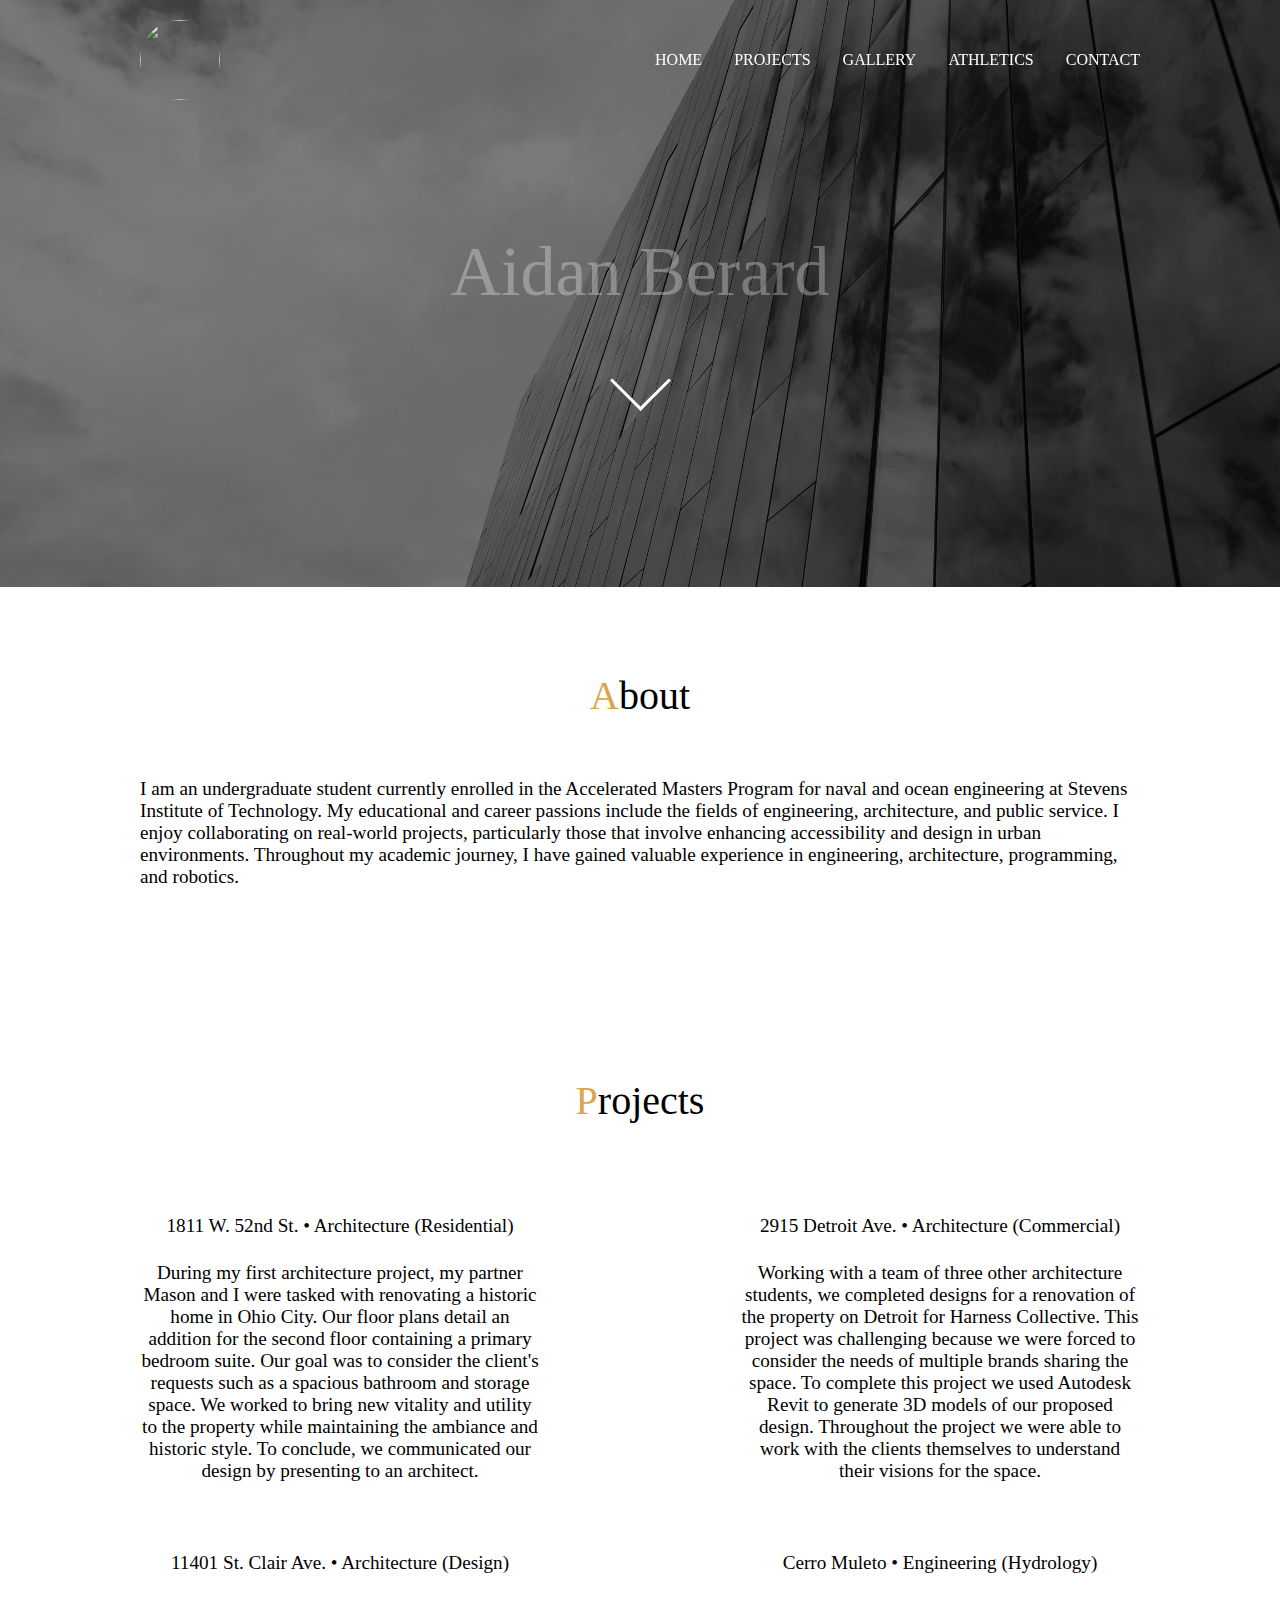
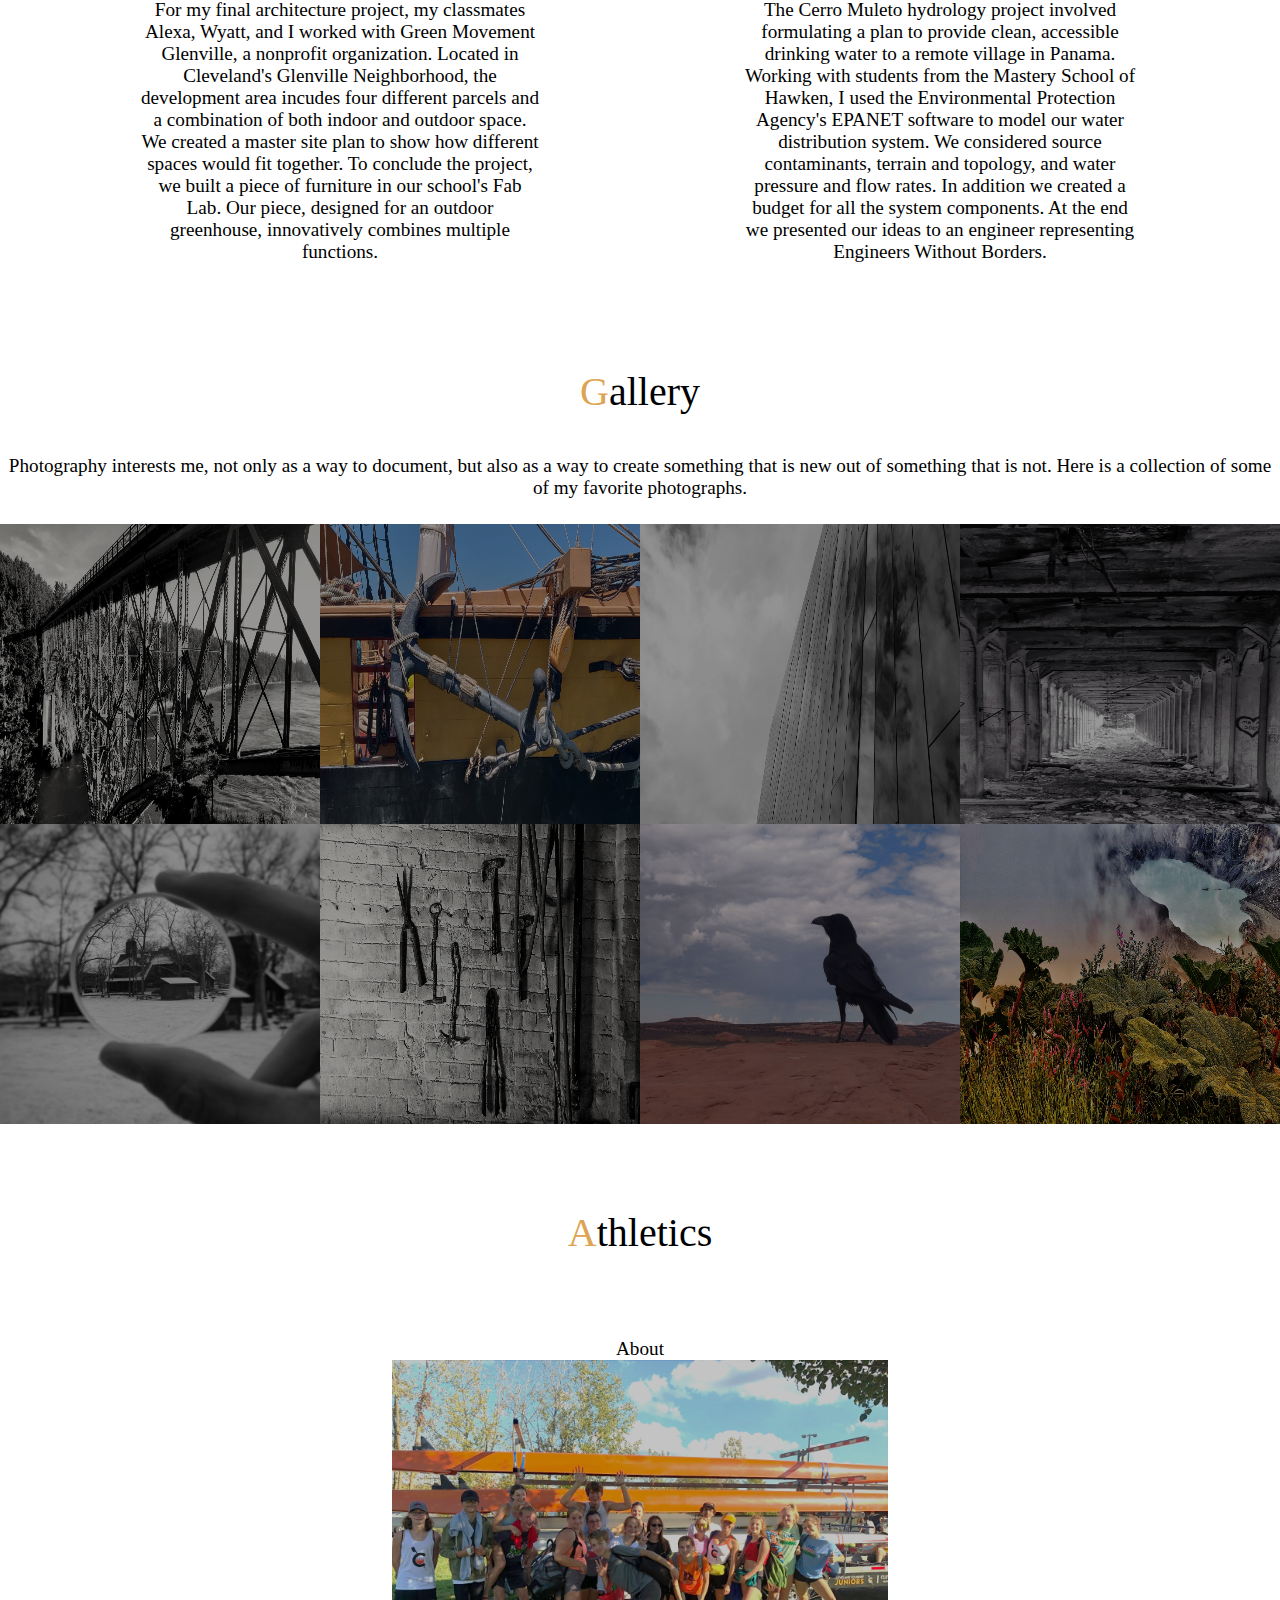
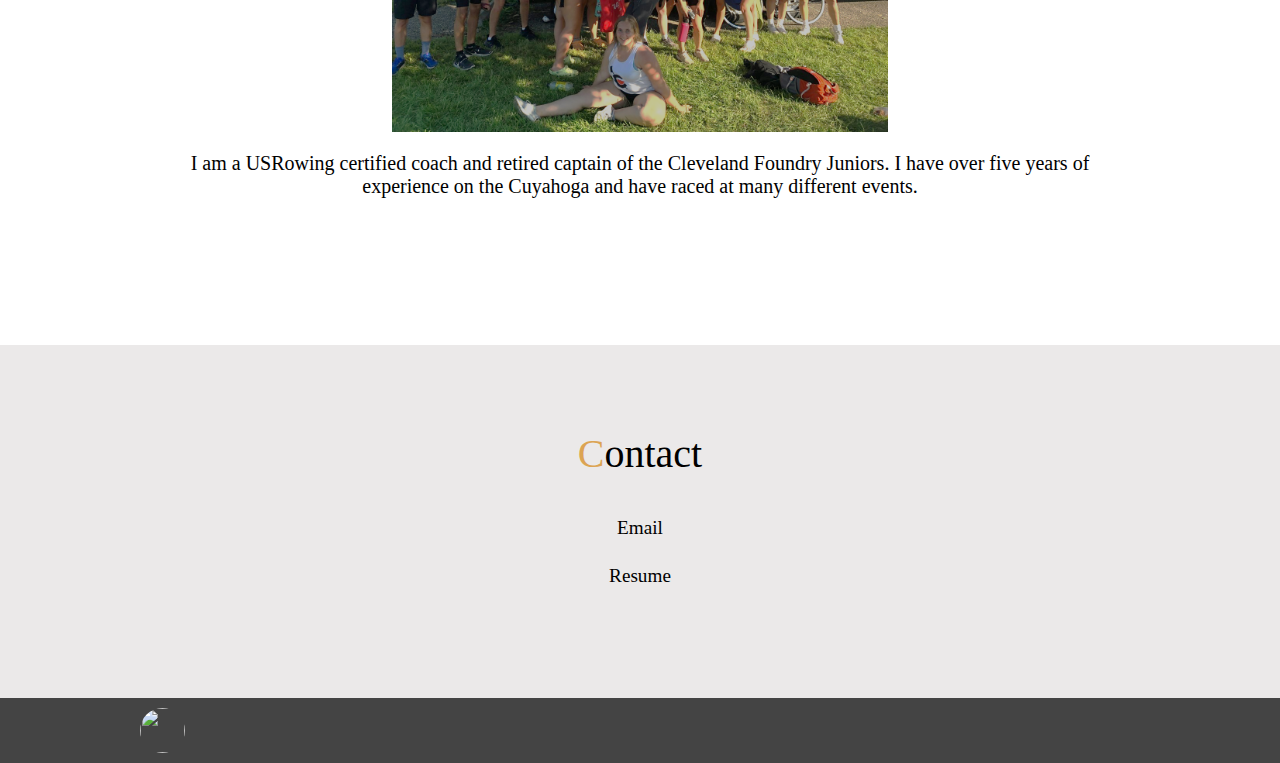
==== commit 544f8050: "about me" ====
--- a/index.html
+++ b/index.html
@@ -40,10 +40,13 @@
         <section>
             <section id="aw-about" class="aw-container aw-section">
             <h3>About</h3>
-            <p>Hi, I'm Aidan, a member of Hawken School's Class of 2023. Welcome to my portfolio where I share my project work and photographs.
-                I am passionate about engineering, architecture and the urban landscape. 
-                I enjoy working collaboratively on real-world applications including improving access and design in urban settings. 
-                Outside of class, I participate in crew on the Cuyahoga River in Cleveland, am part of Hawken's VEX robotics team, take photographs, and enjoy tabletop games.         </p>
+            <p>I am an undergraduate student currently enrolled in the Accelerated Masters
+Program for naval and ocean engineering at Stevens Institute of Technology. My
+educational and career passions include the fields of engineering, architecture, and
+public service. I enjoy collaborating on real-world projects, particularly those that
+involve enhancing accessibility and design in urban environments. Throughout my
+academic journey, I have gained valuable experience in engineering, architecture,
+programming, and robotics.         </p>
         </section>
         <section>
             <!-- Projects-->
@@ -123,11 +126,8 @@
                             <ul id="aw-gallery2">
                                 <li><img src="./img/flickr/crewpic.png" alt=""/> </li>
                              </ul>
-                            <p>As Captain of Cleveland's only youth rowing club, the Cleveland Foundry Juniors, I have competed in 
-                                numerous events in Ohio, New York, and Pennsylvania. But as much as I enjoy the sport, even more I cherish
-                                my team. I love learning from those who came before me, working with other people to move the boat and 
-                                putting your absolute trust in one another. I love the river and how it's never the same one day and the next,
-                                and the constant feedback it gives: making me a better rower, a better teammate, and a better person.
+                            <p> I am a USRowing certified coach and retired captain of the Cleveland Foundry Juniors. I have over five years of experience on the Cuyahoga and have raced at many different events.
+                                
                             </p>
                         </li>
                         <li>
